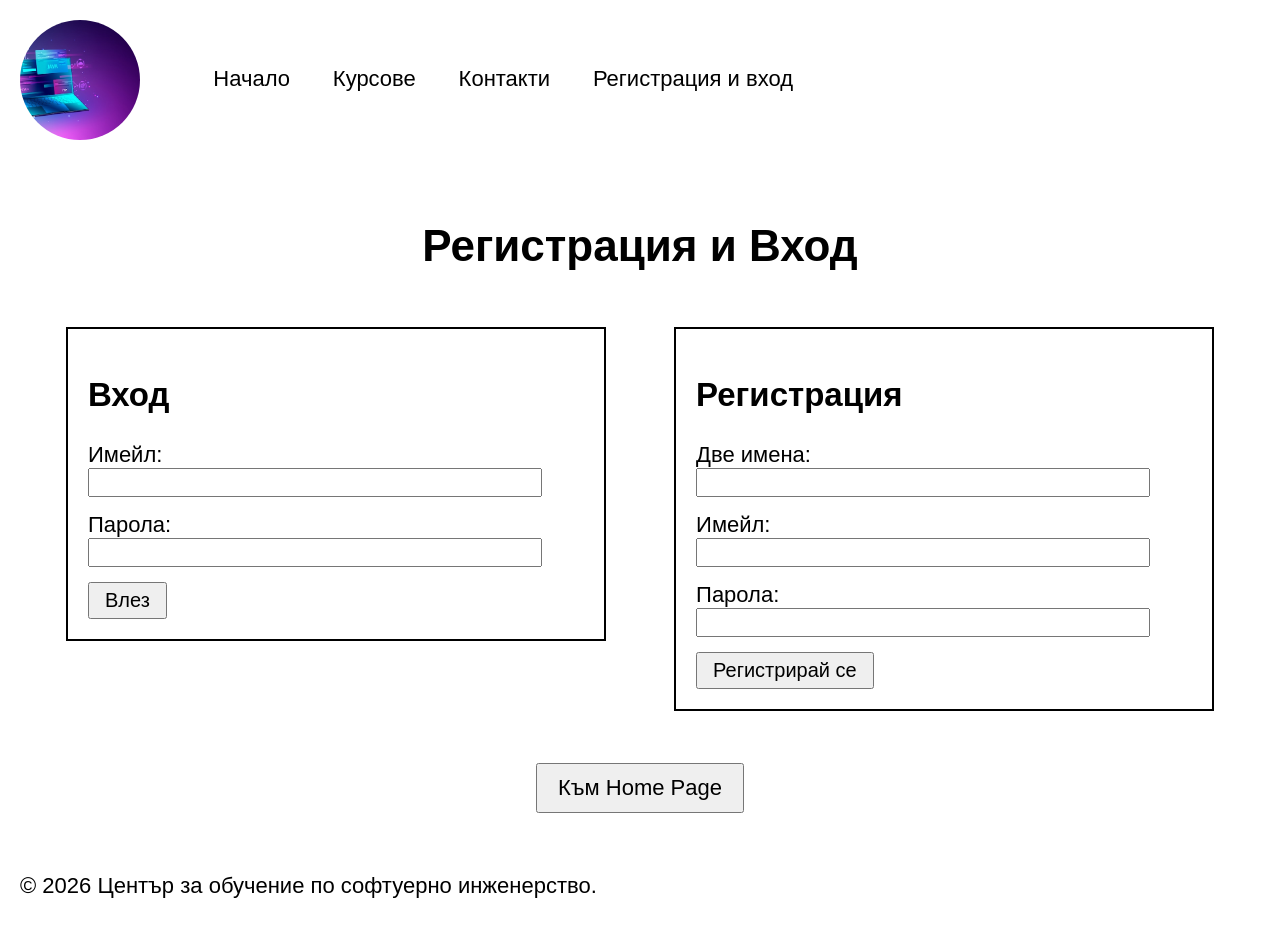
==== auth.html @ 4c2e4f5f "Before_edits" ====
<!DOCTYPE html>
<html lang="en">
<head>
    <meta charset="UTF-8">
    <title>Регистрация и Вход</title>
</head>
<body style="font-family: Arial, sans-serif; font-size: 22px; margin: 0; padding: 20px;">

    <header>
        <img src="pic.png" alt="Лого" style="width: 120px; height: 120px; border-radius: 50%; object-fit: cover; vertical-align: middle;">
        &nbsp;&nbsp;&nbsp;&nbsp;&nbsp;&nbsp;&nbsp;&nbsp;&nbsp;&nbsp;
        <a href="index.html" style="color: black; text-decoration: none;">Начало</a> &nbsp;&nbsp;&nbsp;&nbsp;&nbsp;
        <a href="courses.html" style="color: black; text-decoration: none;">Курсове</a> &nbsp;&nbsp;&nbsp;&nbsp;&nbsp;
        <a href="contacts.html" style="color: black; text-decoration: none;">Контакти</a> &nbsp;&nbsp;&nbsp;&nbsp;&nbsp;
        <a href="auth.html" style="color: black; text-decoration: none;">Регистрация и вход</a>
    </header>

    <br><br>

    <main style="min-height: 70vh;">
        <h1 style="text-align: center;">Регистрация и Вход</h1>
        <br>

        <div style="text-align: center;">

            <div style="display: inline-block; width: 40%; vertical-align: top; border: 2px solid black; padding: 20px; margin-right: 5%; text-align: left;">
                <h2>Вход</h2>
                <form action="#" method="POST">
                    <label for="login-email">Имейл:</label><br>
                    <input type="email" id="login-email" name="login-email" style="font-size: 20px; width: 90%; margin-bottom: 15px;" required><br>

                    <label for="login-password">Парола:</label><br>
                    <input type="password" id="login-password" name="login-password" style="font-size: 20px; width: 90%; margin-bottom: 15px;" required><br>

                    <button type="submit" style="font-size: 20px; padding: 5px 15px;">Влез</button>
                </form>
            </div>

            <div style="display: inline-block; width: 40%; vertical-align: top; border: 2px solid black; padding: 20px; text-align: left;">
                <h2>Регистрация</h2>
                <form action="#" method="POST">
                    <label for="reg-names">Две имена:</label><br>
                    <input type="text" id="reg-names" name="reg-names" style="font-size: 20px; width: 90%; margin-bottom: 15px;" required><br>

                    <label for="reg-email">Имейл:</label><br>
                    <input type="email" id="reg-email" name="reg-email" style="font-size: 20px; width: 90%; margin-bottom: 15px;" required><br>

                    <label for="reg-password">Парола:</label><br>
                    <input type="password" id="reg-password" name="reg-password" style="font-size: 20px; width: 90%; margin-bottom: 15px;" required><br>

                    <button type="submit" style="font-size: 20px; padding: 5px 15px;">Регистрирай се</button>
                </form>
            </div>

        </div>

        <br><br>
        
        <div style="text-align: center;">
            <a href="index.html">
                <button style="font-size: 22px; padding: 10px 20px; cursor: pointer;">Към Home Page</button>
            </a>
        </div>

    </main>

    <footer>
        <p>&copy; 2026 Център за обучение по софтуерно инженерство.</p>
    </footer>
</body>
</html>
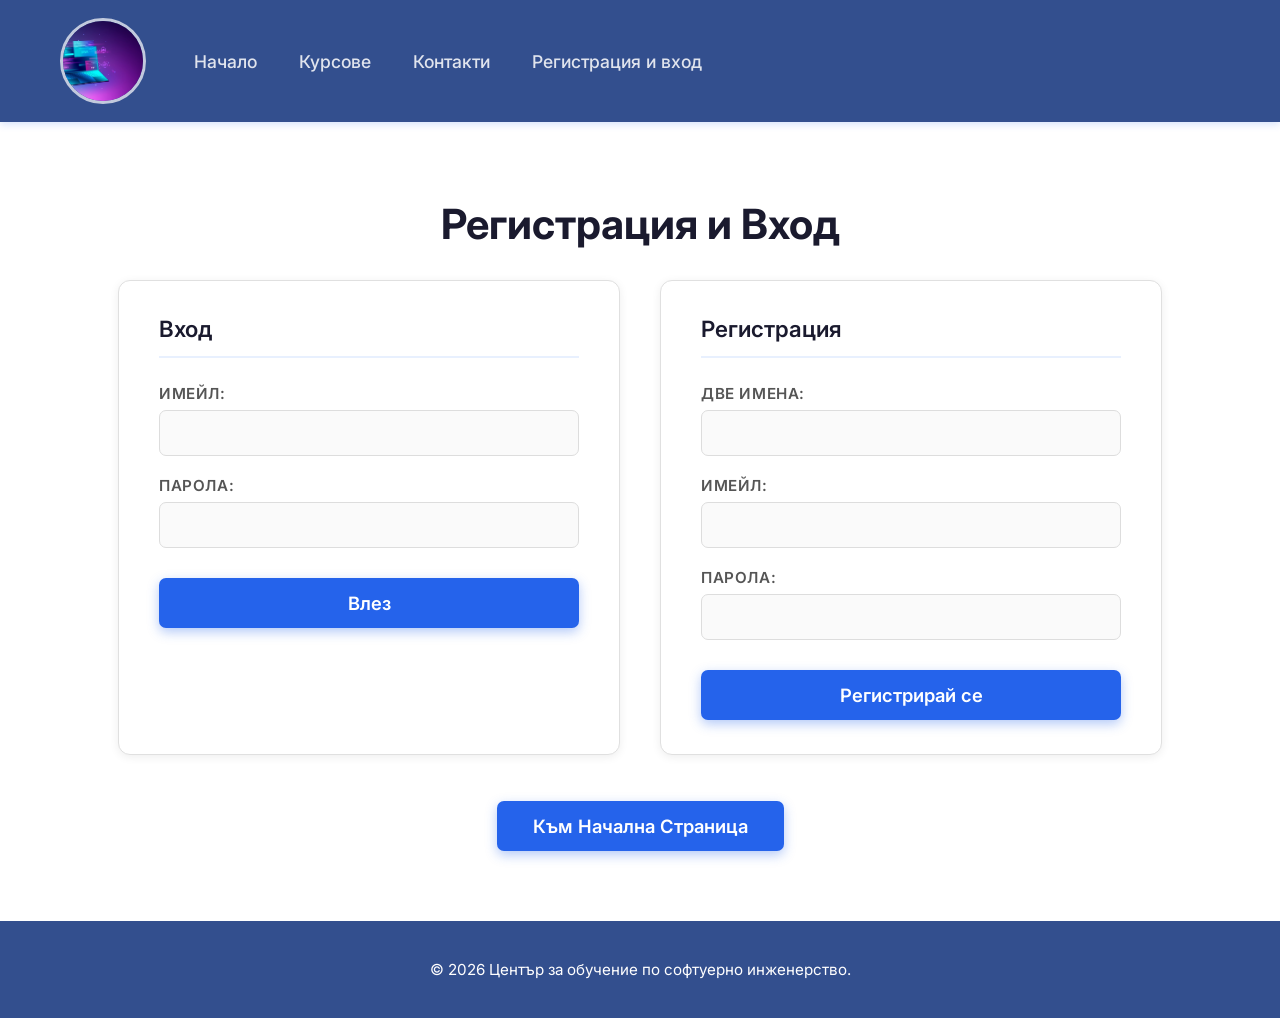
==== commit 34f77b34: "styles" ====
--- a/auth.html
+++ b/auth.html
@@ -3,63 +3,68 @@
 <head>
     <meta charset="UTF-8">
     <title>Регистрация и Вход</title>
+    <link rel="stylesheet" href="styles.css">
 </head>
-<body style="font-family: Arial, sans-serif; font-size: 22px; margin: 0; padding: 20px;">
+<body>
 
     <header>
-        <img src="pic.png" alt="Лого" style="width: 120px; height: 120px; border-radius: 50%; object-fit: cover; vertical-align: middle;">
-        &nbsp;&nbsp;&nbsp;&nbsp;&nbsp;&nbsp;&nbsp;&nbsp;&nbsp;&nbsp;
-        <a href="index.html" style="color: black; text-decoration: none;">Начало</a> &nbsp;&nbsp;&nbsp;&nbsp;&nbsp;
-        <a href="courses.html" style="color: black; text-decoration: none;">Курсове</a> &nbsp;&nbsp;&nbsp;&nbsp;&nbsp;
-        <a href="contacts.html" style="color: black; text-decoration: none;">Контакти</a> &nbsp;&nbsp;&nbsp;&nbsp;&nbsp;
-        <a href="auth.html" style="color: black; text-decoration: none;">Регистрация и вход</a>
+        <img src="./Resources/pic.png" alt="Лого" class="logo">
+        <nav>
+            <a href="index.html">Начало</a>
+            <a href="courses.html">Курсове</a>
+            <a href="contacts.html">Контакти</a>
+            <a href="auth.html">Регистрация и вход</a>
+        </nav>
     </header>
 
-    <br><br>
+    <main>
+        <h1 style="text-align: center;">Регистрация и Вход</h1>
 
-    <main style="min-height: 70vh;">
-        <h1 style="text-align: center;">Регистрация и Вход</h1>
-        <br>
+        <div class="auth-container">
 
-        <div style="text-align: center;">
-
-            <div style="display: inline-block; width: 40%; vertical-align: top; border: 2px solid black; padding: 20px; margin-right: 5%; text-align: left;">
+            <div class="auth-box">
                 <h2>Вход</h2>
                 <form action="#" method="POST">
-                    <label for="login-email">Имейл:</label><br>
-                    <input type="email" id="login-email" name="login-email" style="font-size: 20px; width: 90%; margin-bottom: 15px;" required><br>
+                    <div class="form-group">
+                        <label for="login-email">Имейл:</label>
+                        <input type="email" id="login-email" name="login-email" required>
+                    </div>
 
-                    <label for="login-password">Парола:</label><br>
-                    <input type="password" id="login-password" name="login-password" style="font-size: 20px; width: 90%; margin-bottom: 15px;" required><br>
+                    <div class="form-group">
+                        <label for="login-password">Парола:</label>
+                        <input type="password" id="login-password" name="login-password" required>
+                    </div>
 
-                    <button type="submit" style="font-size: 20px; padding: 5px 15px;">Влез</button>
+                    <button type="submit" class="btn">Влез</button>
                 </form>
             </div>
 
-            <div style="display: inline-block; width: 40%; vertical-align: top; border: 2px solid black; padding: 20px; text-align: left;">
+            <div class="auth-box">
                 <h2>Регистрация</h2>
                 <form action="#" method="POST">
-                    <label for="reg-names">Две имена:</label><br>
-                    <input type="text" id="reg-names" name="reg-names" style="font-size: 20px; width: 90%; margin-bottom: 15px;" required><br>
+                    <div class="form-group">
+                        <label for="reg-names">Две имена:</label>
+                        <input type="text" id="reg-names" name="reg-names" required>
+                    </div>
 
-                    <label for="reg-email">Имейл:</label><br>
-                    <input type="email" id="reg-email" name="reg-email" style="font-size: 20px; width: 90%; margin-bottom: 15px;" required><br>
+                    <div class="form-group">
+                        <label for="reg-email">Имейл:</label>
+                        <input type="email" id="reg-email" name="reg-email" required>
+                    </div>
 
-                    <label for="reg-password">Парола:</label><br>
-                    <input type="password" id="reg-password" name="reg-password" style="font-size: 20px; width: 90%; margin-bottom: 15px;" required><br>
+                    <div class="form-group">
+                        <label for="reg-password">Парола:</label>
+                        <input type="password" id="reg-password" name="reg-password" required>
+                    </div>
 
-                    <button type="submit" style="font-size: 20px; padding: 5px 15px;">Регистрирай се</button>
+                    <button type="submit" class="btn">Регистрирай се</button>
                 </form>
             </div>
 
         </div>
-
-        <br><br>
         
-        <div style="text-align: center;">
-            <a href="index.html">
-                <button style="font-size: 22px; padding: 10px 20px; cursor: pointer;">Към Home Page</button>
-            </a>
+        <div class="text-center">
+            <a href="index.html" class="btn">Към Начална Страница</a>
         </div>
 
     </main>
@@ -67,5 +72,6 @@
     <footer>
         <p>&copy; 2026 Център за обучение по софтуерно инженерство.</p>
     </footer>
+
 </body>
 </html>
--- a/styles.css
+++ b/styles.css
@@ -0,0 +1,289 @@
+/* --- IMPORT FONT --- */
+@import url('https://fonts.googleapis.com/css2?family=Inter:wght@400;500;600;700&display=swap');
+
+/* --- 1. GLOBALS --- */
+body {
+    font-family: 'Inter', Arial, sans-serif;
+    font-size: 20px;
+    margin: 0;
+    padding: 0;
+    background-color: #ffffff;
+    color: #1a1a2e;
+    min-height: 100vh;
+    display: flex;
+    flex-direction: column;
+}
+
+main {
+    flex: 1;
+    padding: 50px 60px 70px;
+}
+
+h1 {
+    font-size: 2.6rem;
+    font-weight: 700;
+    color: #1a1a2e;
+    margin-bottom: 10px;
+    line-height: 1.2;
+}
+
+h2 {
+    font-size: 1.6rem;
+    font-weight: 600;
+    color: #2563eb;
+    margin-bottom: 16px;
+}
+
+/* --- 2. HEADER & NAV --- */
+header {
+    display: flex;
+    align-items: center;
+    gap: 30px;
+    background-color: rgba(0, 36, 114, 0.799);
+    padding: 18px 60px;
+    box-shadow: 0 2px 8px rgba(37,99,235,0.2);
+    backdrop-filter: blur(6px);
+}
+
+.logo {
+    width: 80px;
+    height: 80px;
+    border-radius: 50%;
+    object-fit: cover;
+    border: 3px solid rgba(255,255,255,0.7);
+    flex-shrink: 0;
+}
+
+nav {
+    display: flex;
+    align-items: center;
+    gap: 6px;
+}
+
+nav a {
+    color: rgba(255,255,255,0.85);
+    text-decoration: none;
+    font-weight: 500;
+    font-size: 1.1rem;
+    padding: 10px 18px;
+    border-radius: 6px;
+    transition: background 0.2s, color 0.2s;
+}
+
+nav a:hover {
+    background-color: rgba(255,255,255,0.12);
+    color: #fff;
+    text-decoration: none;
+}
+
+/* --- 3. BUTTONS --- */
+.btn {
+    font-family: 'Inter', Arial, sans-serif;
+    font-size: 1.15rem;
+    font-weight: 600;
+    padding: 14px 36px;
+    background-color: #2563eb;
+    color: white;
+    border: none;
+    border-radius: 7px;
+    cursor: pointer;
+    text-decoration: none;
+    display: inline-block;
+    margin-top: 10px;
+    box-shadow: 0 4px 12px rgba(37,99,235,0.35);
+    transition: background 0.2s, transform 0.15s;
+}
+
+.btn:hover {
+    background-color: #1d4ed8;
+    color: white;
+    text-decoration: none;
+    transform: translateY(-2px);
+}
+
+/* --- 4. HOME PAGE --- */
+.hero-layout {
+    display: flex;
+    align-items: center;
+    gap: 60px;
+    margin-top: 10px;
+}
+
+.hero-text {
+    flex: 1;
+}
+
+.hero-text h1 { margin-top: 0; }
+
+.hero-text ul {
+    font-size: 1.15rem;
+    line-height: 2.3;
+    margin-bottom: 32px;
+    padding-left: 0;
+    list-style: none;
+}
+
+.hero-text ul li::before {
+    content: "✓ ";
+    color: #2563eb;
+    font-weight: 700;
+}
+
+.hero-image {
+    width: 48%;
+    flex-shrink: 0;
+    border-radius: 12px;
+    display: block;
+    box-shadow: 0 8px 30px rgba(0,0,0,0.15);
+}
+
+/* --- 5. COURSES --- */
+.courses-container {
+    display: flex;
+    gap: 24px;
+    flex-wrap: nowrap;
+    margin-top: 28px;
+}
+
+.course-card {
+    flex: 1;
+    background: #fff;
+    border: 1px solid #e0e0e0;
+    border-radius: 12px;
+    overflow: hidden;
+    box-shadow: 0 2px 10px rgba(0,0,0,0.07);
+    transition: transform 0.2s, box-shadow 0.2s;
+}
+
+.course-card:hover {
+    transform: translateY(-4px);
+    box-shadow: 0 8px 24px rgba(0,0,0,0.13);
+}
+
+.course-card img {
+    width: 100%;
+    height: 220px;
+    object-fit: contain;
+    background-color: #f8f9fa;
+    border-bottom: 1px solid #e0e0e0;
+    padding: 10px;
+    box-sizing: border-box;
+}
+
+.course-title {
+    margin: 0;
+    padding: 16px 18px;
+    font-size: 1.1rem;
+    font-weight: 700;
+    color: #1a1a2e;
+    border-bottom: 1px solid #eee;
+}
+
+.course-info {
+    padding: 11px 18px;
+    font-size: 0.98rem;
+    color: #555;
+    border-bottom: 1px solid #f0f0f0;
+}
+
+.course-info:last-child { border-bottom: none; }
+
+/* --- 6. CONTACTS --- */
+.contact-card {
+    background: #fff;
+    border: 1px solid #e0e0e0;
+    border-radius: 12px;
+    padding: 34px 40px;
+    max-width: 600px;
+    margin-top: 24px;
+    line-height: 2.4;
+    font-size: 1.05rem;
+    font-style: normal;
+    box-shadow: 0 2px 10px rgba(0,0,0,0.07);
+}
+
+.contact-card a { color: #2563eb; text-decoration: none; }
+.contact-card a:hover { text-decoration: underline; }
+
+/* --- 7. AUTH --- */
+.auth-container {
+    display: flex;
+    gap: 40px;
+    flex-wrap: wrap;
+    justify-content: center;
+    margin-top: 30px;
+}
+
+.auth-box {
+    width: 420px;
+    max-width: 100%;
+    background: #fff;
+    border: 1px solid #e0e0e0;
+    border-radius: 12px;
+    padding: 34px 40px;
+    box-shadow: 0 2px 10px rgba(0,0,0,0.07);
+}
+
+.auth-box h2 {
+    margin-top: 0;
+    margin-bottom: 26px;
+    padding-bottom: 14px;
+    border-bottom: 2px solid #e8f0fe;
+    font-size: 1.4rem;
+    color: #1a1a2e;
+}
+
+.form-group { margin-bottom: 20px; }
+
+.form-group label {
+    display: block;
+    font-weight: 600;
+    font-size: 0.95rem;
+    color: #555;
+    margin-bottom: 7px;
+    text-transform: uppercase;
+    letter-spacing: 0.04em;
+}
+
+.form-group input {
+    font-family: 'Inter', Arial, sans-serif;
+    font-size: 1rem;
+    width: 100%;
+    padding: 12px 14px;
+    border: 1.5px solid #ddd;
+    border-radius: 7px;
+    outline: none;
+    box-sizing: border-box;
+    background: #fafafa;
+    transition: border-color 0.2s, box-shadow 0.2s;
+}
+
+.form-group input:focus {
+    border-color: #2563eb;
+    box-shadow: 0 0 0 3px rgba(37,99,235,0.12);
+    background: #fff;
+}
+
+.auth-box .btn {
+    width: 100%;
+    text-align: center;
+    margin-top: 10px;
+    font-size: 1.15rem;
+    padding: 14px;
+}
+
+.text-center {
+    text-align: center;
+    margin-top: 36px;
+}
+
+/* --- 8. FOOTER --- */
+footer {
+    background-color: rgba(0, 36, 114, 0.799);
+    backdrop-filter: blur(6px);
+    border-top: none;
+    text-align: center;
+    padding: 24px;
+    font-size: 0.95rem;
+    color: rgb(255, 255, 255);
+}
